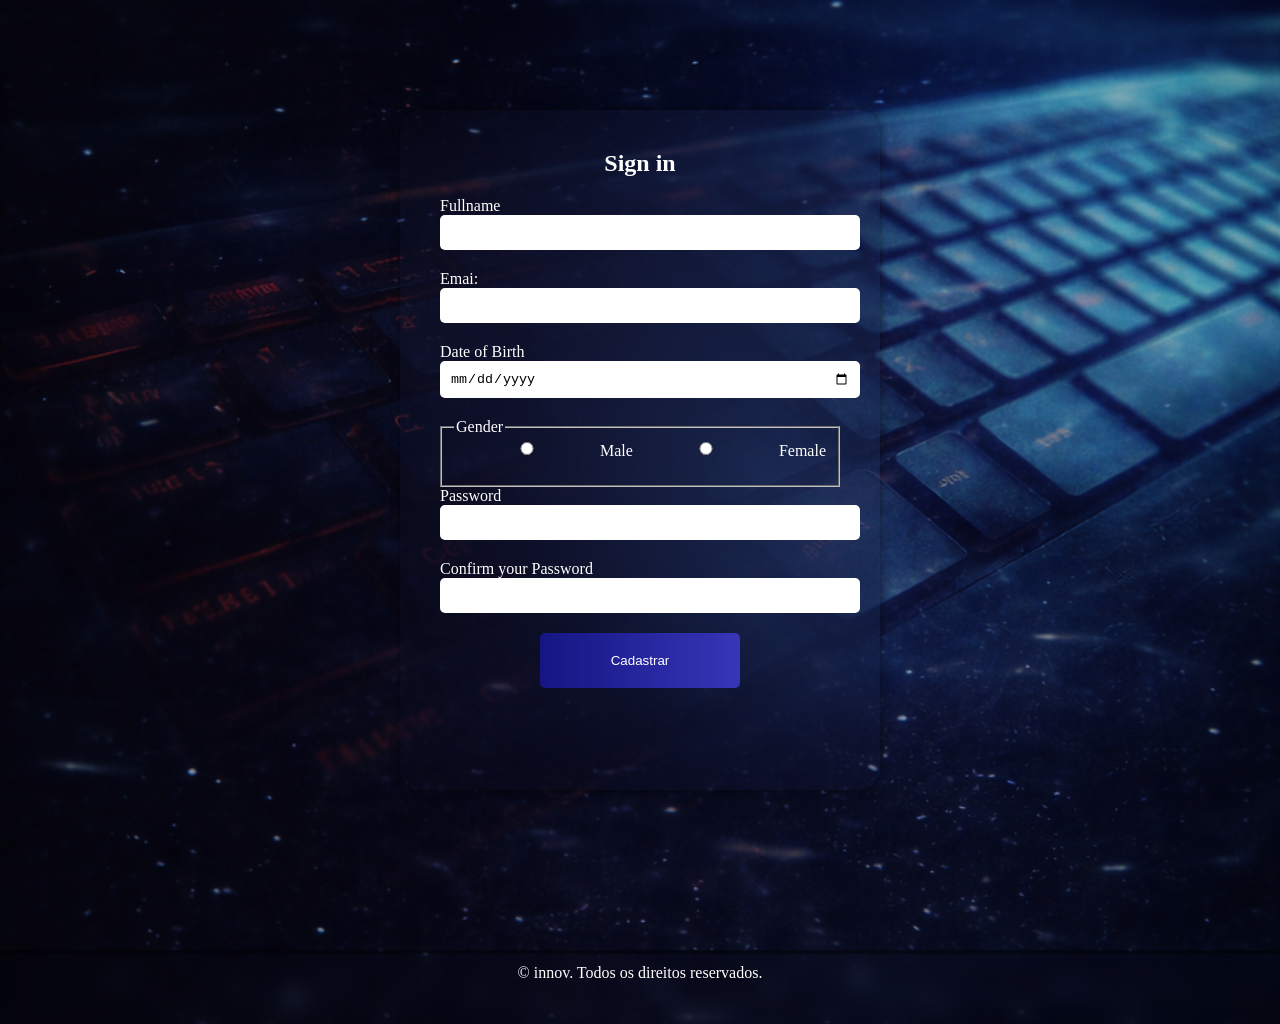
==== sign_in.html @ 55977855 "Primeiro commit" ====
<!DOCTYPE html>
<html lang="pt-br">

<head>
    <meta charset="UTF-8">
    <meta name="viewport" content="width=device-width, initial-scale=1.0">
    <link rel="stylesheet" href="estilo/style.css">
    <link rel="stylesheet" href="estilo/signin.css">
    <title>Sign in</title>
</head>

<body>
    <div class="interface">
        
        <div class="sign"> 
            <section class="fm">
                <h2>Sign in</h2>
                <form action="php/saved.php" method="post">
                    <label for="user">Fullname</label> <br>
                    <input type="text" name="fullname" id="user" required> <br>
                    <label for="email">Emai:</label> <br>
                    <input type="email" name="email" id="email" required> <br>
                    <label for="date">Date of Birth</label>
                    <br>
                    <input type="date" name="birthday" id="date"><br>
                    <fieldset>
                        <legend>Gender</legend>
                        <input type="radio" name="gender" id="male" value="male" required>
                        <label for="male">Male</label>
                        <input type="radio" name="gender" id="female" value="female" required>
                        <label for="female">Female</label>
                    </fieldset>
                    <label for="password">Password</label><br>
                    <input type="password" name="pass" id="password" required>
                    <br>
                    <label for="pass">Confirm your Password</label><br>
                    <input type="password" name="confirm_password" id="pass" required>
                    <button type="submit" class="btn">Cadastrar</button>
                </form>
            </section>
        </div>
         <footer>
                <p>&copy; innov. Todos os direitos reservados.</p>
            </footer>
    </div>
</body>

</html>
---- estilo/style.css ----
*{
    margin: 0;
}



.interface{
    background-image: url(../img/bg.png) ;
    width: 100%;
    height: 100%;
    background-size: cover;
    background-position: 50% 50%;
    background-repeat: no-repeat;
   
}
header{
    display: flex;
    justify-content: space-around;
    align-items: center;
    box-shadow: 1px 3px 4px 5px rgba(0, 0, 0, 0.288);
    color: white;
    height: 70px;
    width: 100%;
    font-family: Arial, Helvetica, sans-serif;
   margin-bottom: 50px;
   backdrop-filter: blur(10px);
}

nav ul li{
    display: inline-block;
    
}
li a{
    text-decoration: none;
    color: white;
    padding: 5px;
    transition: all ease-in-out 0.6s;
}

.menu:hover{
    border-bottom: 2px solid rgb(231, 231, 233);
    border-radius: 10px;
}

#log {
    display: inline-block;
    cursor: pointer;
    padding: 9px 20px;
    border-radius: 10px;
    color: white;
    font-weight: bold;

    background: linear-gradient(270deg, rgb(21, 21, 131), rgb(87, 87, 236), rgb(21, 21, 131));
    background-size: 400% 400%;

    animation: gradientMove 4s ease infinite;
    transition: transform 0.3s ease;
}

#log:hover {
    transform: scale(1.1);
}

/* Animação */
@keyframes gradientMove {
    0% {
        background-position: 0% 50%;
    }
    50% {
        background-position: 100% 50%;
    }
    100% {
        background-position: 0% 50%;
    }
}


/*area*/
.container{
    display: flex;
    justify-content: center;
    color: white;
    font-family: Arial, Helvetica, sans-serif;
    gap: 50em;
    
}
.wel{
    margin-top: 20px;
    width: 600px;
    height: 300px;
    text-align: center;
    
}

.wel p{
    line-height: 5em;
}
.start{
    position: relative;
    top: -20px;
    color: white;
    text-decoration: none;
   background: linear-gradient(270deg, rgb(21, 21, 131), rgb(9, 98, 214), rgb(3, 31, 82));
    background-size: 400% 400%;
    padding: 10px;
    border-radius: 10px ;
    transition: 1s ;
    animation: gradientMove 4s ease infinite;
}

.start:hover{
    background-position: right center;
}
/*Flip*/

.secondsesseon{
display: flex;
justify-content: center;
align-items: center;
gap: 20px;
flex-direction: row-reverse;
flex-wrap: wrap;
}
.banner{
    position: relative;
    width: 350px;
    height: 450px;
    padding: 10px;
    
}

.banner:hover .flip-card{
    transform: rotateY(180deg);
}

.flip-card{
    position: relative;
    width: 100%;
    height: 100%;
    cursor: pointer;
    transform-style: preserve-3d;
    transition: .5s;
}

.frente, .tras{
    position: absolute;
    width: 100%;
    height: 100%;
    border-radius: 20px;
    box-shadow: 0px 0px 10px #0000009d;
    padding: 5px;
    backface-visibility: hidden;
}
.frente{
    background-image: url(../img/missao.png);
    background-color: transparent;
    backdrop-filter: blur(20px);
    background-size: cover;
    display: flex;
    justify-content: center;
    align-items: center;
   
}
.tras{
    background-color:rgba(255, 255, 255, 0.384);
    transform: rotateY(180deg);
    display: flex;
    flex-flow: column ;
    justify-content: center;
    align-items: center;
    
}
#visao{
    background-image: url(../img/visao.png);
    background-position: 50% 50%;
}
#objectivo{
    background-image: url(../img/objectivos.png);
}
/*third section*/
#sectwo{

display: flex;
align-items:center ;
justify-content: space-around;
font-family: Arial, Helvetica, sans-serif;
margin-top: 5em;
flex-flow: column wrap;
width: 100%;

}

.third{
    width: 450px;
    color: white;
    
   
}
.third h2{
    font-size: 1.7em;
line-height: 1.8em;
text-align: center ;

}
/*fourth section*/

.card{
    color: aliceblue;
    width: 100vw;
    display: flex;
    justify-content: space-evenly;
    align-items: center;
    flex-flow: row wrap;
    gap: 5em;
    

}

.course{
    display: flex;
    flex-flow: column wrap;
    align-items: center;
    padding: 20px ;
    text-align: center;
    box-shadow: 3px 4px 5px 6px rgba(0, 0, 0, 0.37);
    background-color: transparent;
    backdrop-filter: blur(10px);
    margin-top: 40px;
    border-radius: 20px;
    width: 300px;
    transition: transform 0.3s ease;
   
}

.course:hover{
    transform: scale(1.1);
}

.card img{
    width: 140px;
   
}

#orien{
    width: 200px;
}

#empre{
    width: 200px;
    margin: 10px;
}

.end{
    color: white;
    margin-top: 40px;
    text-align: center;
    line-height: 60px;
    margin-left: auto;
    margin-right: auto;
   width: 100%;
}
.end2{
  
    text-decoration: none;
     background-image:linear-gradient(to left, rgb(32, 32, 182), rgb(58, 100, 240));
     padding: 10px;
     color: white;
     margin: 10px;
     border-radius: 10px;
}

footer{
    height: 50px;
    border-top: 4px solid rgba(0, 0, 0, 0.349);
    backdrop-filter: blur(10px);
    padding: 10px;
    color: white;
    text-align: center;
    margin-top: 10px;
}
---- estilo/signin.css ----
.sign{
    height: 100vh;
    display: flex;
    justify-content: center;
    align-items: center;
}

.fm{
    color: white;
   
    width: 400px;
    height: 600px;
    box-shadow: 0px 0px 10px 0px rgba(0,0,0,0.5);
    backdrop-filter: blur(100px);
    border-radius: 20px;
    padding: 40px;
    
}

.fm h2{
    text-align: center;
    margin-bottom: 20px;
}

.fm input{  
  
    width: 100%;
    padding: 10px;
    margin-bottom: 20px;
    border: none;
    border-radius: 5px;
    
}

.fm fieldset{
    display: flex;
    justify-content: space-around;
}
.btn{
    width: 200px;
    padding: 20px;
    border: none;
    border-radius: 5px;
    background: linear-gradient(270deg, rgb(21, 21, 131), rgb(87, 87, 236), rgb(21, 21, 131));
    background-size: 400% 400%;
    animation: gradientMove 4s ease infinite;
    text-align: center;
    color: white;
    cursor: pointer;
    margin-left: 100px;
    margin-right: auto;
}

/* Animação */
@keyframes gradientMove {
    0% {
        background-position: 0% 50%;
    }
    50% {
        background-position: 100% 50%;
    }
    100% {
        background-position: 0% 50%;
    }
}


footer{
    margin-top: 50px;
}
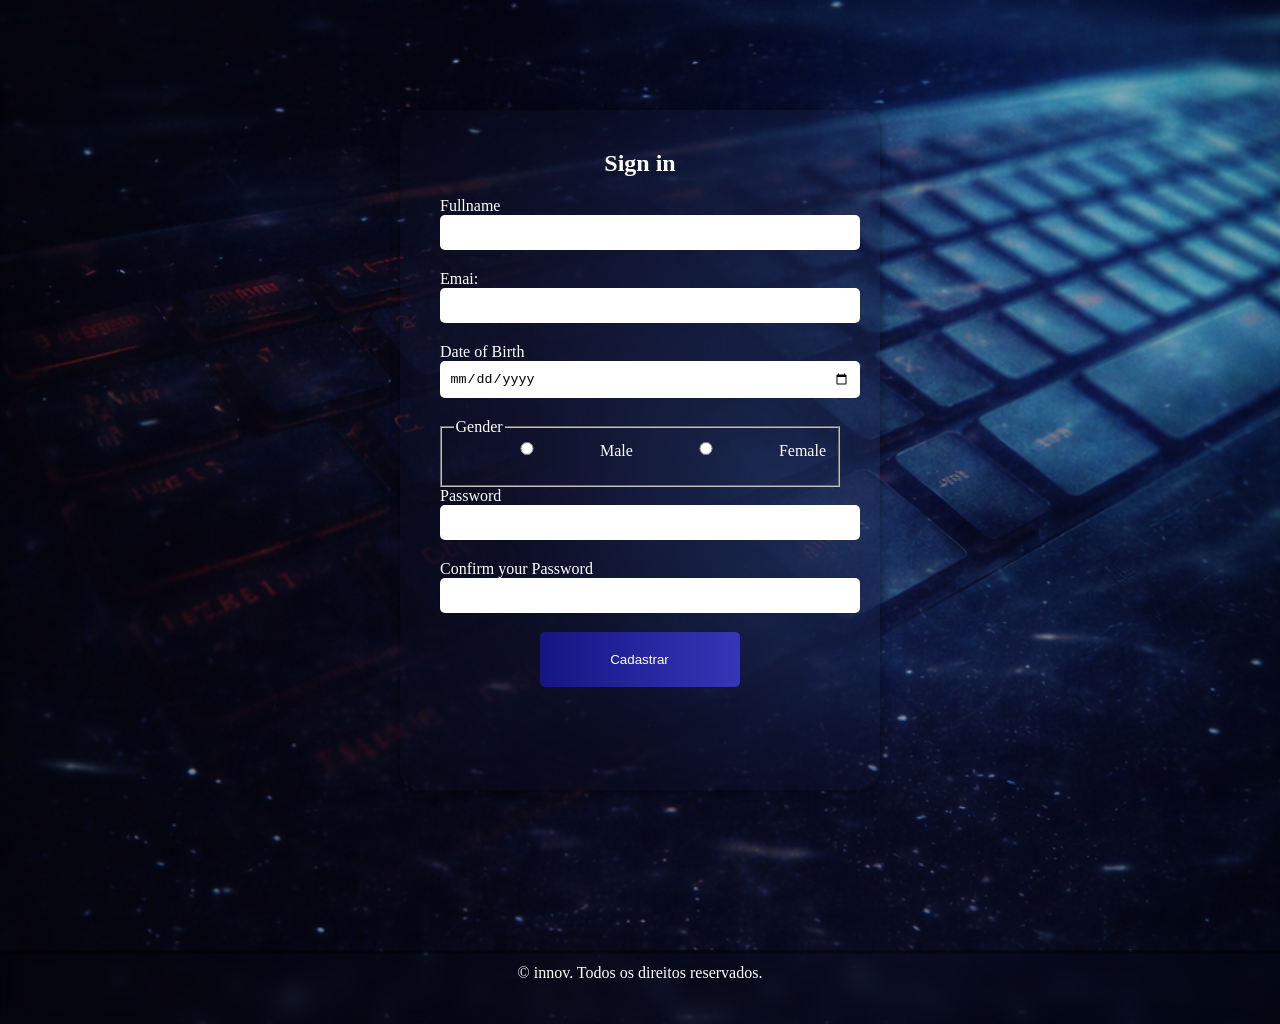
==== commit 09bc7c33: "addinfo add & saved_info" ====
--- a/sign_in.html
+++ b/sign_in.html
@@ -11,11 +11,11 @@
 
 <body>
     <div class="interface">
-        
-        <div class="sign"> 
+
+        <div class="sign">
             <section class="fm">
                 <h2>Sign in</h2>
-                <form action="php/saved.php" method="post">
+                <form id="formCadastro" action="php/saved.php" method="post">
                     <label for="user">Fullname</label> <br>
                     <input type="text" name="fullname" id="user" required> <br>
                     <label for="email">Emai:</label> <br>
@@ -37,11 +37,39 @@
                     <input type="password" name="confirm_password" id="pass" required>
                     <button type="submit" class="btn">Cadastrar</button>
                 </form>
+
+                <div id="mensagem"></div>
+
+                <script>
+                    // Vamos usar AJAX para enviar o formulário e receber a mensagem
+                    const form = document.getElementById("formCadastro");
+                    const mensagemDiv = document.getElementById("mensagem");
+
+                    form.addEventListener("submit", function (e) {
+                        e.preventDefault(); // evita recarregar a página
+
+                        const formData = new FormData(form);
+
+                        fetch("php/saved.php", {
+                            method: "POST",
+                            body: formData
+                        })
+                            .then(response => response.json())
+                            .then(data => {
+                                mensagemDiv.innerHTML = data.mensagem; // mostra a mensagem
+                                if (data.sucesso) {
+                                    // se cadastro OK, redireciona para info-adicional
+                                    window.location.href = "saved_addinfo.php?id=" + data.id_usuario;
+                                }
+                            })
+                            .catch(err => console.log(err));
+                    });
+                </script>
             </section>
         </div>
-         <footer>
-                <p>&copy; innov. Todos os direitos reservados.</p>
-            </footer>
+        <footer>
+            <p>&copy; innov. Todos os direitos reservados.</p>
+        </footer>
     </div>
 </body>
 
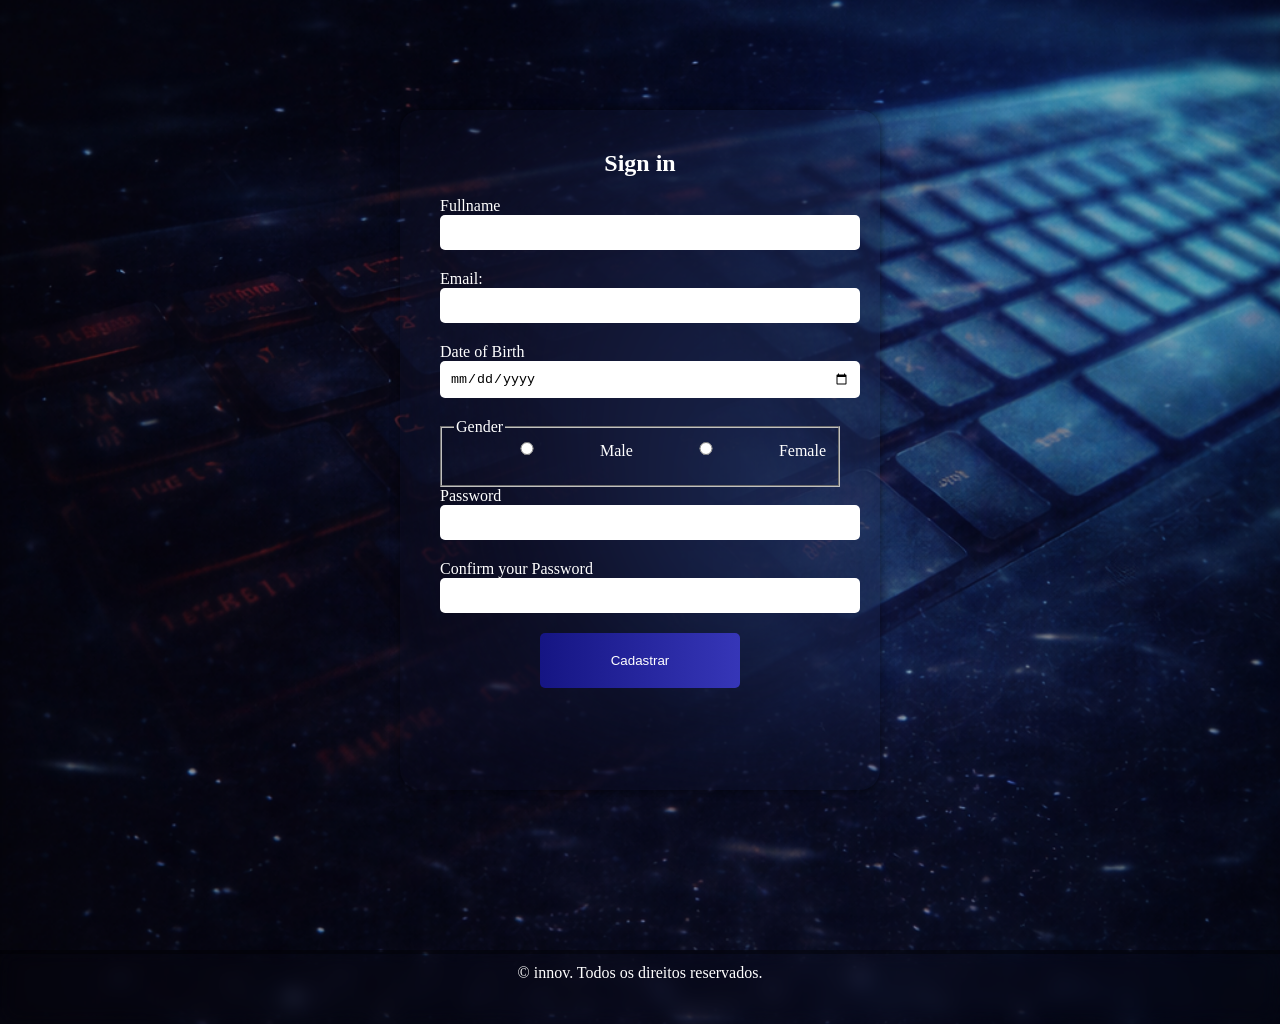
==== commit 31a994a9: "V2.0" ====
--- a/sign_in.html
+++ b/sign_in.html
@@ -1,6 +1,5 @@
 <!DOCTYPE html>
 <html lang="pt-br">
-
 <head>
     <meta charset="UTF-8">
     <meta name="viewport" content="width=device-width, initial-scale=1.0">
@@ -10,67 +9,93 @@
 </head>
 
 <body>
-    <div class="interface">
+<div class="interface">
 
-        <div class="sign">
-            <section class="fm">
-                <h2>Sign in</h2>
-                <form id="formCadastro" action="php/saved.php" method="post">
-                    <label for="user">Fullname</label> <br>
-                    <input type="text" name="fullname" id="user" required> <br>
-                    <label for="email">Emai:</label> <br>
-                    <input type="email" name="email" id="email" required> <br>
-                    <label for="date">Date of Birth</label>
-                    <br>
-                    <input type="date" name="birthday" id="date"><br>
-                    <fieldset>
-                        <legend>Gender</legend>
-                        <input type="radio" name="gender" id="male" value="male" required>
-                        <label for="male">Male</label>
-                        <input type="radio" name="gender" id="female" value="female" required>
-                        <label for="female">Female</label>
-                    </fieldset>
-                    <label for="password">Password</label><br>
-                    <input type="password" name="pass" id="password" required>
-                    <br>
-                    <label for="pass">Confirm your Password</label><br>
-                    <input type="password" name="confirm_password" id="pass" required>
-                    <button type="submit" class="btn">Cadastrar</button>
-                </form>
+    <div class="sign">
+        <section class="fm">
+            <h2>Sign in</h2>
 
-                <div id="mensagem"></div>
+        
+            <form id="formCadastro">
 
-                <script>
-                    // Vamos usar AJAX para enviar o formulário e receber a mensagem
-                    const form = document.getElementById("formCadastro");
-                    const mensagemDiv = document.getElementById("mensagem");
+                <label>Fullname</label><br>
+                <input type="text" name="fullname" required><br>
 
-                    form.addEventListener("submit", function (e) {
-                        e.preventDefault(); // evita recarregar a página
+                <label>Email:</label><br>
+                <input type="email" name="email" required><br>
 
-                        const formData = new FormData(form);
+                <label>Date of Birth</label><br>
+                <input type="date" name="birthday"><br>
 
-                        fetch("php/saved.php", {
-                            method: "POST",
-                            body: formData
-                        })
-                            .then(response => response.json())
-                            .then(data => {
-                                mensagemDiv.innerHTML = data.mensagem; // mostra a mensagem
-                                if (data.sucesso) {
-                                    // se cadastro OK, redireciona para info-adicional
-                                    window.location.href = "saved_addinfo.php?id=" + data.id_usuario;
-                                }
-                            })
-                            .catch(err => console.log(err));
-                    });
-                </script>
-            </section>
-        </div>
-        <footer>
-            <p>&copy; innov. Todos os direitos reservados.</p>
-        </footer>
+                <fieldset>
+                    <legend>Gender</legend>
+                    <input type="radio" name="gender" value="male" required> Male
+                    <input type="radio" name="gender" value="female" required> Female
+                </fieldset>
+
+                <label>Password</label><br>
+                <input type="password" name="pass" required><br>
+
+                <label>Confirm your Password</label><br>
+                <input type="password" name="confirm_password" required><br>
+                 <div id="mensagem"></div>
+                <button type="submit" class="btn">Cadastrar</button>
+            </form>
+
+           
+
+        </section>
     </div>
+
+    <footer>
+        <p>&copy; innov. Todos os direitos reservados.</p>
+    </footer>
+
+</div>
+
+<script>
+const form = document.getElementById("formCadastro");
+const mensagemDiv = document.getElementById("mensagem");
+
+form.addEventListener("submit", function (e) {
+    e.preventDefault();
+
+    const formData = new FormData(form);
+
+    const pass = formData.get("pass");
+    const confirm = formData.get("confirm_password");
+
+    if (pass !== confirm) {
+        mensagemDiv.innerHTML = "<p style='color:red;'>As senhas não coincidem!</p>";
+        return;
+    }
+
+    fetch("php/saved.php", {
+        method: "POST",
+        body: formData
+    })
+    .then(response => {
+        return response.json();   
+    })
+    .then(data => {
+
+        if (data.sucesso) {
+            mensagemDiv.innerHTML = "<p style='color:green;'>" + data.mensagem + "</p>";
+
+            setTimeout(() => {
+                window.location.href = "php/addinfo.php?id=" + data.id_usuario;
+            }, 1000);
+
+        } else {
+            mensagemDiv.innerHTML = "<p style='color:red;'>" + data.mensagem + "</p>";
+        }
+
+    })
+    .catch(error => {
+        console.log("Erro real:", error);
+        mensagemDiv.innerHTML = "<p style='color:red;'>Erro no servidor.</p>";
+    });
+});
+</script>
 </body>
-
 </html>
